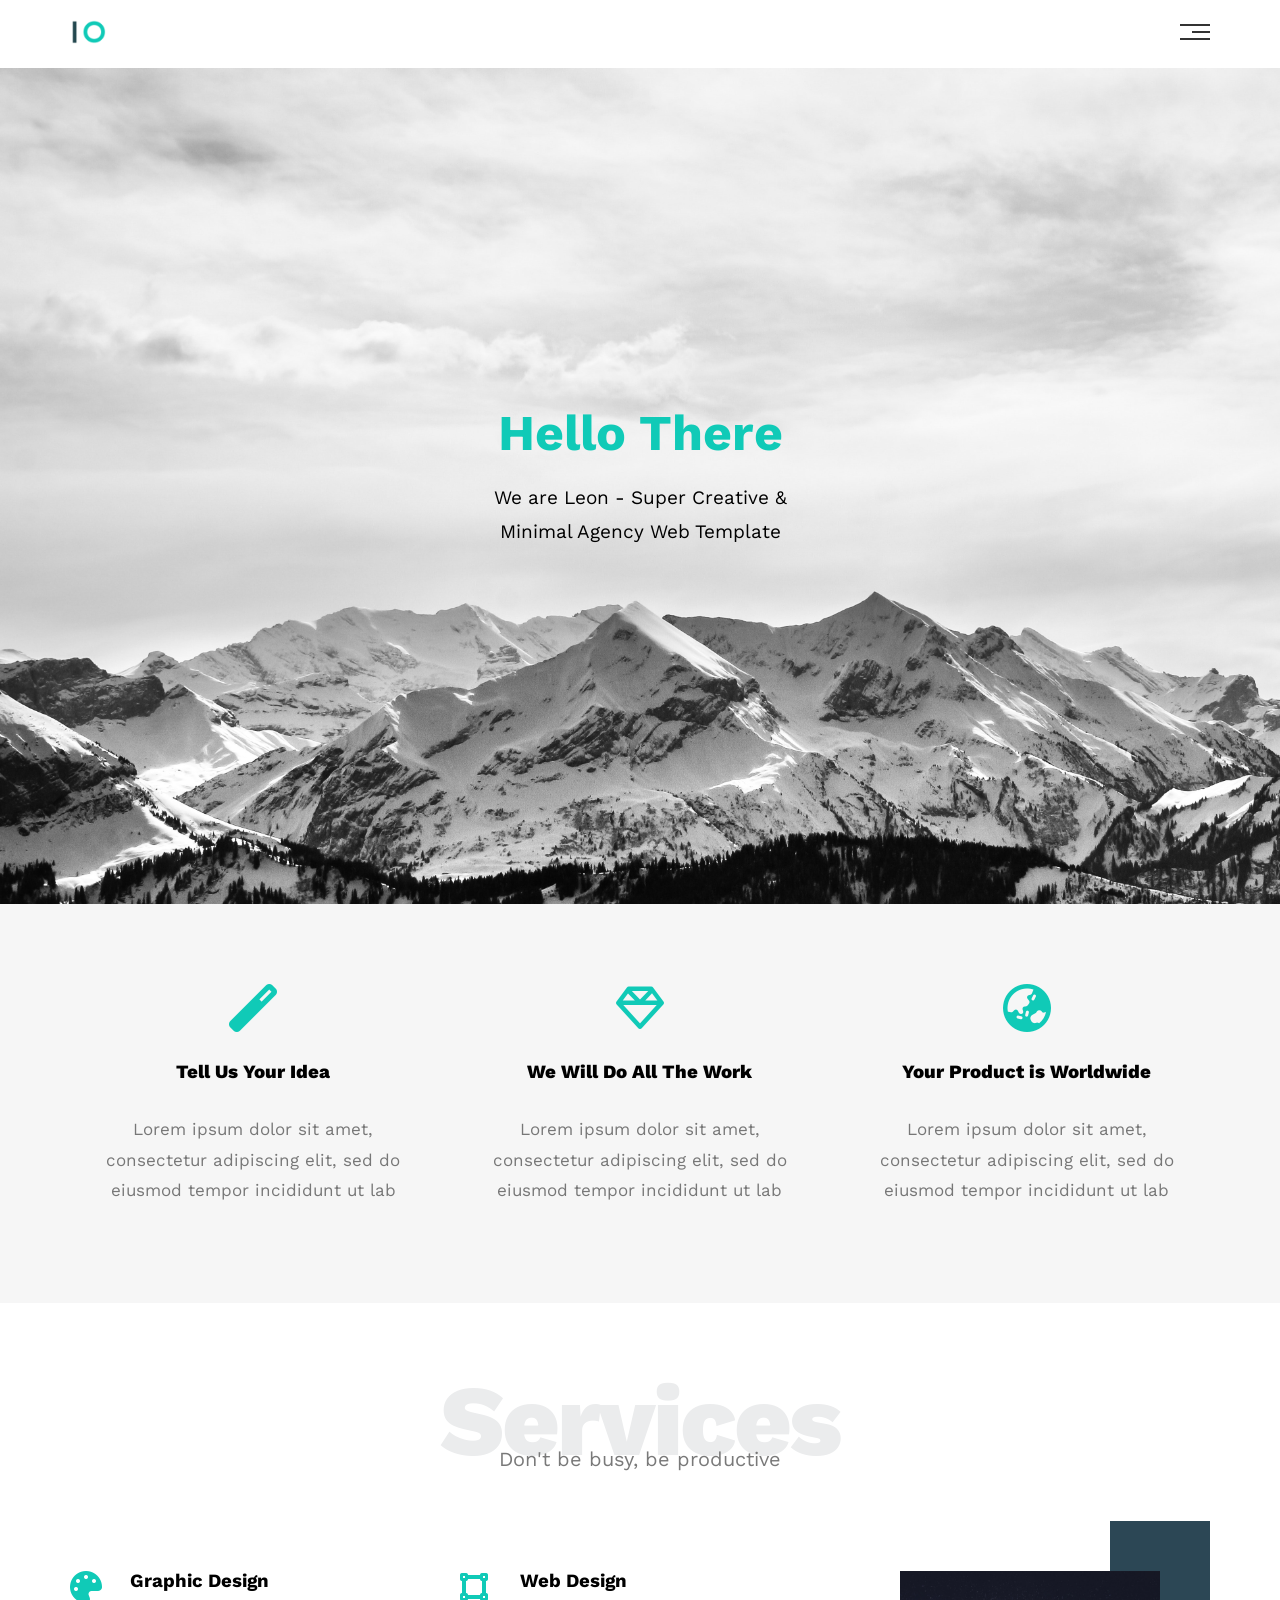
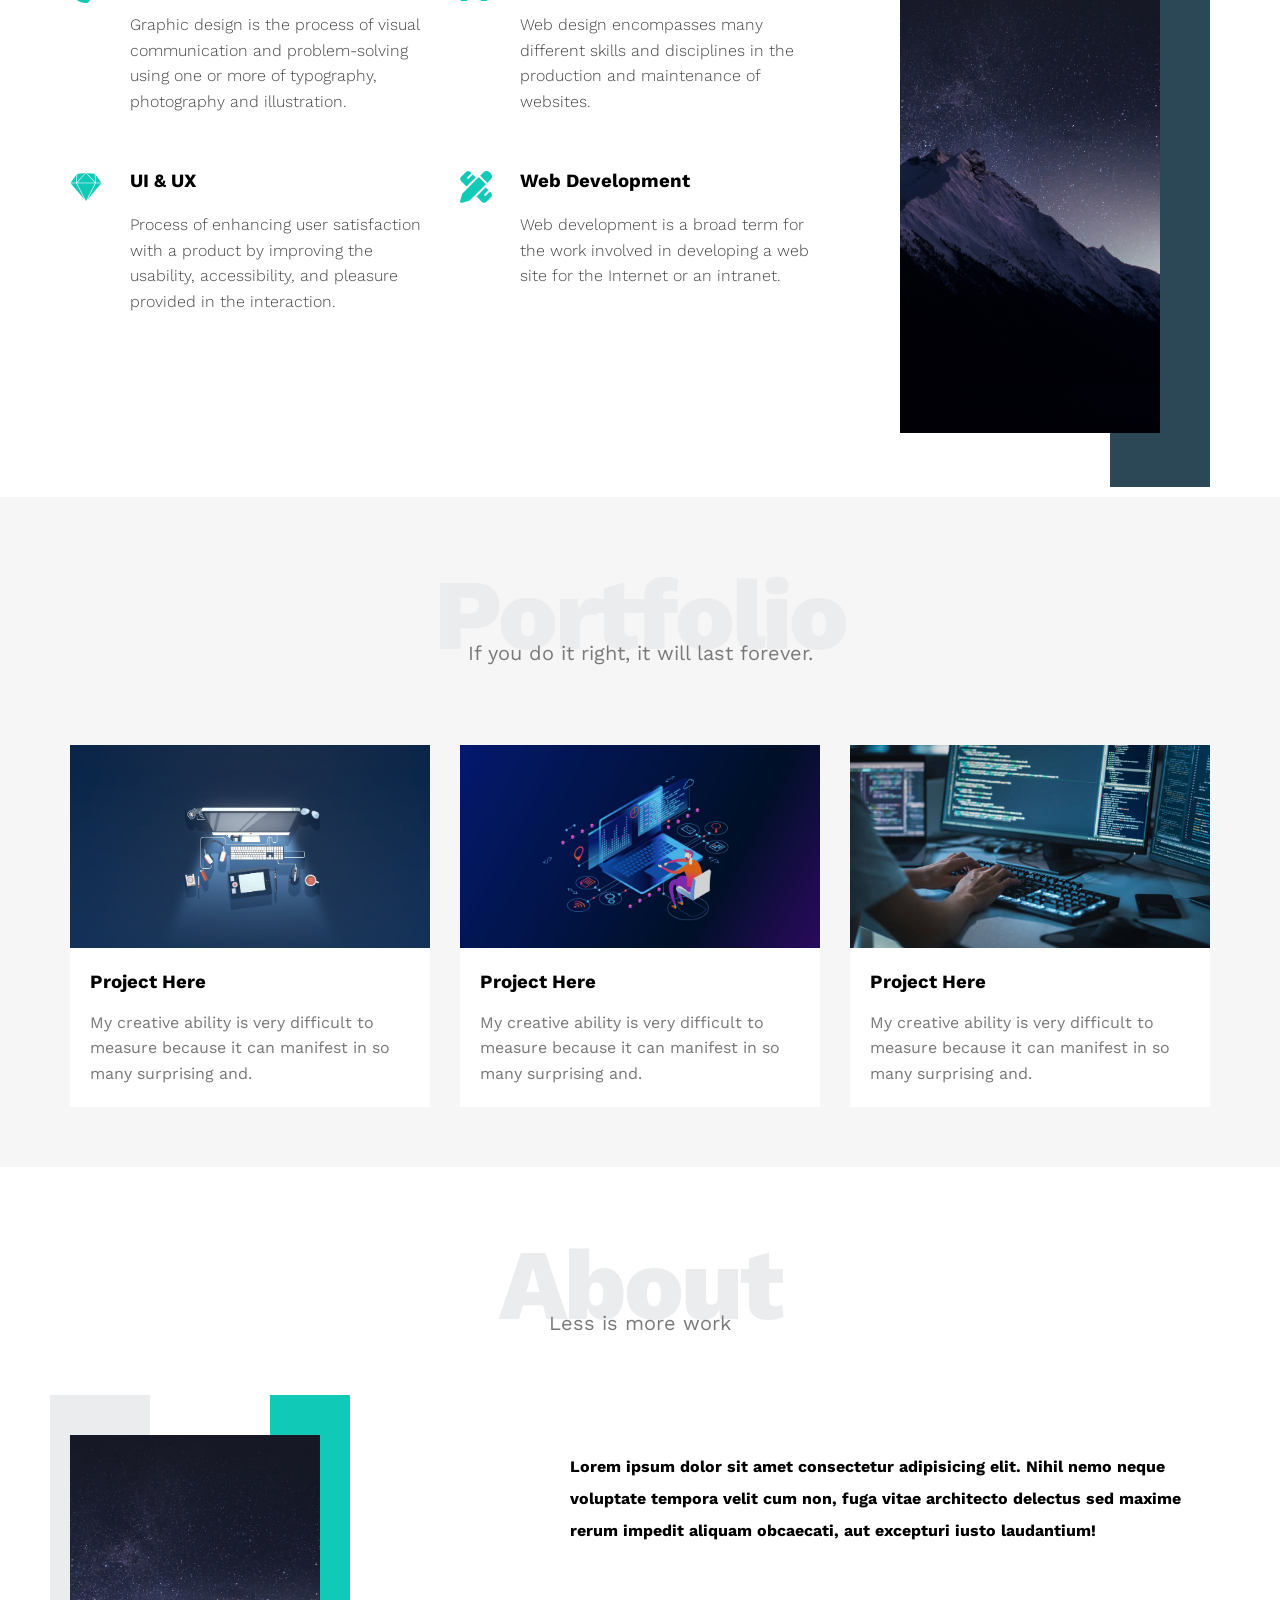
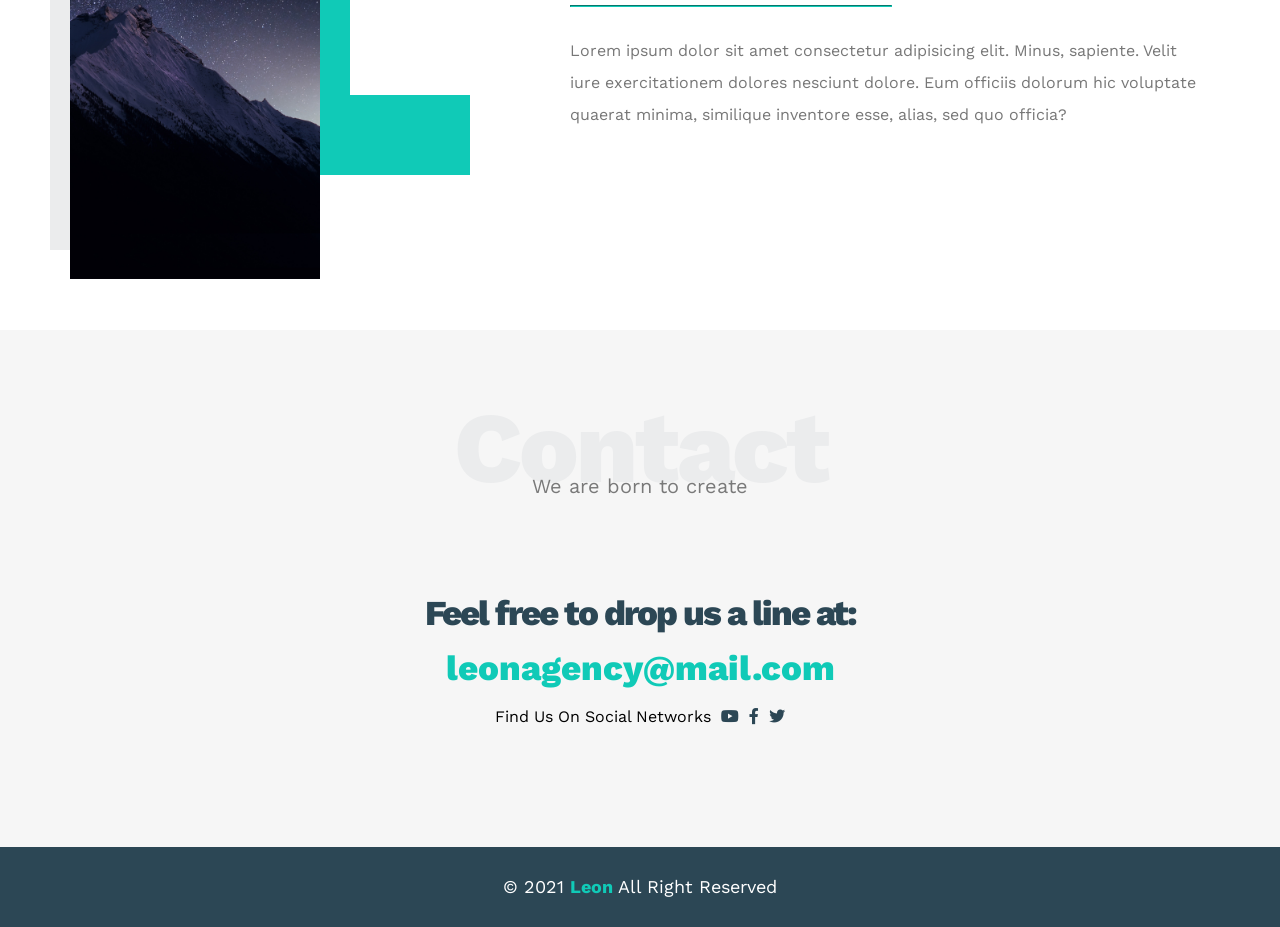
==== index.html @ 359e612f "Add files via upload" ====
<!DOCTYPE html>
<html lang="en">
  <head>
    <meta charset="UTF-8" />
    <meta http-equiv="X-UA-Compatible" content="IE=edge" />
    <meta name="viewport" content="width=device-width, initial-scale=1.0" />
    <title>Leon | Template One</title>
    <!-- Main Template CSS File -->
    <link rel="stylesheet" href="css/leon.css" />
    <!-- Render All Elements Normally -->
    <link rel="stylesheet" href="css/normalize.css" />
    <!-- Font Awesome Library -->
    <link rel="stylesheet" href="css/all.min.css" />
    <!-- Google Fonts -->
    <link rel="preconnect" href="https://fonts.gstatic.com" />
    <link
      href="https://fonts.googleapis.com/css2?family=Work+Sans:wght@200;300;400;500;600;700;800&#038;display=swap"
      rel="stylesheet"
    />
  </head>
  <body>
    <!-- Start Header -->
    <div class="header">
      <div class="container">
        <a href="#"><img decoding="async" class="logo" src="images/logo.png" alt="" /></a>
        <div class="links">
          <span class="icon">
            <span></span>
            <span></span>
            <span></span>
          </span>
        </div>
      </div>
    </div>
    <!-- End Header -->
    <!-- Start Landing Section -->
    <div class="landing">
      <div class="intro-text">
        <h1>Hello There</h1>
        <p>We are Leon - Super Creative & Minimal Agency Web Template</p>
      </div>
    </div>
    <!-- End Landing Section -->
    <!-- Start Features -->
    <div class="features">
      <div class="container">
        <div class="feat">
          <i class="fas fa-magic fa-3x"></i>
          <h3>Tell Us Your Idea</h3>
          <p>Lorem ipsum dolor sit amet, consectetur adipiscing elit, sed do eiusmod tempor incididunt ut lab</p>
        </div>
        <div class="feat">
          <i class="far fa-gem fa-3x"></i>
          <h3>We Will Do All The Work</h3>
          <p>Lorem ipsum dolor sit amet, consectetur adipiscing elit, sed do eiusmod tempor incididunt ut lab</p>
        </div>
        <div class="feat">
          <i class="fas fa-globe-asia fa-3x"></i>
          <h3>Your Product is Worldwide</h3>
          <p>Lorem ipsum dolor sit amet, consectetur adipiscing elit, sed do eiusmod tempor incididunt ut lab</p>
        </div>
      </div>
    </div>
    <!-- End Features -->
    <!-- Start Services -->
    <div class="services" id="services">
      <div class="container">
        <h2 class="special-heading">Services</h2>
        <p>Don't be busy, be productive</p>
        <div class="services-content">
          <div class="col">
            <!-- Start Service -->
            <div class="srv">
              <i class="fas fa-palette fa-2x"></i>
              <div class="text">
                <h3>Graphic Design</h3>
                <p>
                  Graphic design is the process of visual communication and problem-solving using one or more of
                  typography, photography and illustration.
                </p>
              </div>
            </div>
            <div class="srv">
              <i class="fab fa-sketch fa-2x"></i>
              <div class="text">
                <h3>UI & UX</h3>
                <p>
                  Process of enhancing user satisfaction with a product by improving the usability, accessibility, and
                  pleasure provided in the interaction.
                </p>
              </div>
            </div>
            <!-- End Service -->
          </div>
          <div class="col">
            <!-- Start Services -->
            <div class="srv">
              <i class="fas fa-vector-square fa-2x"></i>
              <div class="text">
                <h3>Web Design</h3>
                <p>
                  Web design encompasses many different skills and disciplines in the production and maintenance of
                  websites.
                </p>
              </div>
            </div>
            <div class="srv">
              <i class="fas fa-pencil-ruler fa-2x"></i>
              <div class="text">
                <h3>Web Development</h3>
                <p>
                  Web development is a broad term for the work involved in developing a web site for the Internet or an
                  intranet.
                </p>
              </div>
            </div>
            <!-- End Services -->
          </div>
          <div class="col">
            <div class="image image-column">
              <img decoding="async" src="images/about.jpg" alt="" />
            </div>
          </div>
        </div>
      </div>
    </div>
    <!-- End Services -->
    <!-- Start Portfolio -->
    <div class="portfolio" id="portfolio">
      <div class="container">
        <h2 class="special-heading">Portfolio</h2>
        <p>If you do it right, it will last forever.</p>
        <div class="portfolio-content">
          <div class="card">
            <img decoding="async" src="images/portfolio-1.jpg" alt="" />
            <div class="info">
              <h3>Project Here</h3>
              <p>My creative ability is very difficult to measure because it can manifest in so many surprising and.</p>
            </div>
          </div>
          <div class="card">
            <img decoding="async" src="images/portfolio-2.jpg" alt="" />
            <div class="info">
              <h3>Project Here</h3>
              <p>My creative ability is very difficult to measure because it can manifest in so many surprising and.</p>
            </div>
          </div>
          <div class="card">
            <img decoding="async" src="images/istockphoto-1356364287-612x612.jpg" alt="" />
            <div class="info">
              <h3>Project Here</h3>
              <p>My creative ability is very difficult to measure because it can manifest in so many surprising and.</p>
            </div>
          </div>
        </div>
      </div>
    </div>
    <!-- End Portfolio -->
    <!-- Start About -->
    <div class="about" id="about">
      <div class="container">
        <h2 class="special-heading">About</h2>
        <p>Less is more work</p>
        <div class="about-content">
          <div class="image">
            <img decoding="async" src="images/about.jpg" alt="" />
          </div>
          <div class="text">
            <p>
              Lorem ipsum dolor sit amet consectetur adipisicing elit. Nihil nemo neque voluptate tempora velit cum non,
              fuga vitae architecto delectus sed maxime rerum impedit aliquam obcaecati, aut excepturi iusto laudantium!
            </p>
            <hr />
            <p>
              Lorem ipsum dolor sit amet consectetur adipisicing elit. Minus, sapiente. Velit iure exercitationem
              dolores nesciunt dolore. Eum officiis dolorum hic voluptate quaerat minima, similique inventore esse,
              alias, sed quo officia?
            </p>
          </div>
        </div>
      </div>
    </div>
    <!-- End About -->
    <!-- Start Contact -->
    <div class="contact" id="contact">
      <div class="container">
        <h2 class="special-heading">Contact</h2>
        <p>We are born to create</p>
        <div class="info">
          <p class="label">Feel free to drop us a line at:</p>
          <a href="mailto:leonagency@mail.com?subject=Contact" class="link">leonagency@mail.com</a>
          <div class="social">
            Find Us On Social Networks
            <i class="fab fa-youtube"></i>
            <i class="fab fa-facebook-f"></i>
            <i class="fab fa-twitter"></i>
          </div>
        </div>
      </div>
    </div>
    <!-- End Contact -->
    <!-- Start Footer -->
    <div class="footer">&copy; 2021 <span>Leon</span> All Right Reserved</div>
    <!-- End Footer -->
    <script src="js/main.js"></script>
  </body>
</html>
---- css/leon.css ----
/* Start Variables */
:root {
    --main-color: #10cab7;
    --secondary-color: #2c4755;
    --section-padding: 60px;
    --section-background: #f6f6f6;
    --main-duration: 0.5s;
  }
  /* End Variables */
  /* Start Global Rules */
  * {
    -webkit-box-sizing: border-box;
    -moz-box-sizing: border-box;
    box-sizing: border-box;
  }
  html {
    scroll-behavior: smooth;
  }
  body {
    font-family: "Work Sans", sans-serif;
  }
  .container {
    padding-left: 15px;
    padding-right: 15px;
    margin-left: auto;
    margin-right: auto;
  }
  /* Small */
  @media (min-width: 768px) {
    .container {
      width: 750px;
    }
  }
  /* Medium */
  @media (min-width: 992px) {
    .container {
      width: 970px;
    }
  }
  /* Large */
  @media (min-width: 1200px) {
    .container {
      width: 1170px;
    }
  }
  /* End Global Rules */
  /* Start Components */
  .special-heading {
    color: #ebeced;
    font-size: 100px;
    text-align: center;
    font-weight: 800;
    letter-spacing: -3px;
    margin: 0;
  }
  .special-heading + p {
    margin: -30px 0 0;
    font-size: 20px;
    text-align: center;
    color: #797979;
  }
  @media (max-width: 767px) {
    .special-heading {
      font-size: 60px;
    }
    .special-heading + p {
      margin-top: -20px;
    }
  }
  /* End Components */
  /* Start Header */
  .header {
    padding: 20px;
  }
  .header .container {
    display: flex;
    justify-content: space-between;
    align-items: center;
  }
  .header .logo {
    width: 60px;
  }
  .header .links {
    position: relative;
  }
  /* .header .links:hover .icon span:nth-child(2) {
    width: 100%;
  } */
  .header .links .icon {
    width: 30px;
    display: flex;
    flex-wrap: wrap;
    justify-content: flex-end;
    cursor: pointer;
  }
  .header .links .icon span {
    background-color: #333;
    margin-bottom: 5px;
    height: 2px;
    cursor: pointer;
  }
  .header .links .icon span:first-child {
    width: 100%;
  }
  .header .links .icon span:nth-child(2) {
    width: 60%;
    transition: var(--main-duration);
  }
  .header .links .icon span:last-child {
    width: 100%;
  }
  .header .links ul {
    list-style: none;
    margin: 0;
    padding: 0;
    background-color: #f6f6f6;
    position: absolute;
    right: 0;
    min-width: 200px;
    top: calc(100% + 15px);
    /* display: none; */
    z-index: 1;
  }
  .header .links ul::before {
    content: "";
    border-width: 10px;
    border-style: solid;
    border-color: transparent transparent #f6f6f6 transparent;
    position: absolute;
    right: 5px;
    top: -20px;
  }
  .header .links ul li a {
    display: block;
    padding: 15px;
    text-decoration: none;
    color: #333;
    transition: var(--main-duration);
  }
  .header .links ul li a:hover {
    padding-left: 25px;
  }
  .header .links ul li:not(:last-child) a {
    border-bottom: 1px solid #ddd;
  }
  /* End Header */
  /* Start Landing Section */
  .landing {
    background-image: url(../images/landing.jpg);
    background-size: cover;
    height: calc(100vh - 64px);
    position: relative;
  }
  .landing .intro-text {
    position: absolute;
    left: 50%;
    top: 50%;
    text-align: center;
    transform: translate(-50%, -50%);
    width: 320px;
    max-width: 100%;
  }
  .landing .intro-text h1 {
    margin: 0;
    font-weight: bold;
    font-size: 50px;
    color: var(--main-color);
  }
  .landing .intro-text p {
    font-size: 19px;
    line-height: 1.8;
  }
  /* End Landing Section */
  /* Start Features */
  .features {
    padding-top: var(--section-padding);
    padding-bottom: var(--section-padding);
    background-color: var(--section-background);
  }
  .features .container {
    display: grid;
    grid-template-columns: repeat(auto-fill, minmax(300px, 1fr));
    grid-gap: 20px;
  }
  .features .feat {
    padding: 20px;
    text-align: center;
  }
  .features .feat i {
    color: var(--main-color);
  }
  .features .feat h3 {
    font-weight: 800;
    margin: 30px 0;
  }
  .features .feat p {
    line-height: 1.8;
    color: #777;
    font-size: 17px;
  }
  /* End Features */
  /* Start Services  */
  .services {
    padding-top: var(--section-padding);
    padding-bottom: var(--section-padding);
  }
  .services .services-content {
    display: grid;
    grid-template-columns: repeat(auto-fill, minmax(300px, 1fr));
    grid-gap: 30px;
    margin-top: 100px;
  }
  .services .services-content .srv {
    display: flex;
    margin-bottom: 40px;
  }
  @media (max-width: 767px) {
    .services .services-content .srv {
      flex-direction: column;
      text-align: center;
    }
  }
  .services .services-content .srv i {
    color: var(--main-color);
    flex-basis: 60px;
  }
  .services .services-content .srv .text {
    flex: 1;
  }
  .services .services-content .srv .text h3 {
    margin: 0 0 20px;
  }
  .services .services-content .srv .text p {
    color: #444;
    font-weight: 300;
    line-height: 1.6;
  }
  .services .services-content .image {
    text-align: center;
    position: relative;
  }
  .services .services-content .image::before {
    content: "";
    background-color: var(--secondary-color);
    width: 100px;
    height: calc(100% + 100px);
    top: -50px;
    position: absolute;
    right: 0;
    z-index: -1;
  }
  .services .services-content .image img {
    width: 260px;
  }
  @media (max-width: 1199px) {
    .image-column {
      display: none;
    }
  }
  /* Start Services  */
  /* Start Portfolio */
  .portfolio {
    padding-top: var(--section-padding);
    padding-bottom: var(--section-padding);
    background-color: var(--section-background);
  }
  .portfolio .portfolio-content {
    display: grid;
    grid-template-columns: repeat(auto-fill, minmax(300px, 1fr));
    grid-gap: 30px;
    margin-top: 80px;
  }
  .portfolio .portfolio-content .card {
    background-color: white;
    cursor: pointer;
    transition: 0.5s;
    -webkit-transition: 0.5s;
    -moz-transition: 0.5s;
    -ms-transition: 0.5s;
    -o-transition: 0.5s;
}
  .portfolio .portfolio-content .card img {
    max-width: 100%;
    transition: 0.5s;
    -webkit-transition: 0.5s;
    -moz-transition: 0.5s;
    -ms-transition: 0.5s;
    -o-transition: 0.5s;
  }
  .portfolio .portfolio-content .card:hover{
    background-color: var(--main-color);
    color: var(--section-background);
}

.portfolio .portfolio-content .card:hover img {
  transform: scale(102%);
  -webkit-transform: scale(102%);
  -moz-transform: scale(102%);
  -ms-transform: scale(102%);
  -o-transform: scale(102%);
}

  .portfolio .portfolio-content .card .info {
    padding: 20px;
  }
  .portfolio .portfolio-content .card .info h3 {
    margin: 0;
  }
  .portfolio .portfolio-content .card .info p {
    color: #777;
    line-height: 1.6;
    margin-bottom: 0;
  }
  .portfolio .portfolio-content .card:hover p{
    color: var(--section-background);
}
  /* End Portfolio */
  /* Start About */
  .about {
    padding-top: var(--section-padding);
    padding-bottom: calc(var(--section-padding) + 60px);
  }
  .about .about-content {
    margin-top: 100px;
    display: flex;
    flex-wrap: wrap;
    justify-content: space-between;
  }
  @media (max-width: 991px) {
    .about .about-content {
      flex-direction: column;
      text-align: center;
    }
  }
  .about .about-content .image {
    position: relative;
    width: 250px;
    height: 375px;
  }
  @media (max-width: 991px) {
    .about .about-content .image {
      margin: 0 auto 60px;
    }
  }
  .about .about-content .image::before {
    content: "";
    position: absolute;
    background-color: #ebeced;
    width: 100px;
    height: calc(100% + 80px);
    top: -40px;
    left: -20px;
    z-index: -1;
  }
  .about .about-content .image::after {
    top: -40px;
    content: "";
    position: absolute;
    width: 120px;
    height: 300px;
    border-left: 80px solid var(--main-color);
    border-bottom: 80px solid var(--main-color);
    z-index: -1;
    right: -150px;
  }
  @media (max-width: 991px) {
    .about .about-content .image::before,
    .about .about-content .image::after {
      display: none;
    }
  }
  .about .about-content .image img {
    max-width: 100%;
  }
  .about .about-content .text {
    flex-basis: calc(100% - 500px);
  }
  .about .about-content .text p:first-of-type {
    font-weight: bold;
    line-height: 2;
    margin-bottom: 50px;
  }
  .about .about-content .text hr {
    width: 50%;
    display: inline-block;
    border-color: var(--main-color);
  }
  .about .about-content .text p:last-of-type {
    line-height: 2;
    color: #777;
  }
  /* End About */
  /* Start Contact */
  .contact {
    padding-top: var(--section-padding);
    padding-bottom: var(--section-padding);
    background-color: var(--section-background);
  }
  .contact .info {
    padding-top: var(--section-padding);
    padding-bottom: var(--section-padding);
    text-align: center;
  }
  .contact .info .label {
    font-size: 35px;
    font-weight: 800;
    color: var(--secondary-color);
    letter-spacing: -2px;
    margin-bottom: 15px;
  }
  .contact .info .link {
    display: block;
    font-size: 35px;
    font-weight: 800;
    color: var(--main-color);
    text-decoration: none;
  }
  .contact .info .social {
    display: flex;
    justify-content: center;
    margin-top: 20px;
    font-size: 16px;
  }
  .contact .info .social i {
    margin-left: 10px;
    color: var(--secondary-color);
  }
  @media (max-width: 767px) {
    .contact .info .label,
    .contact .info .link {
      font-size: 25px;
    }
  }
  /* End Contact */
  /* Start Footer */
  .footer {
    background-color: var(--secondary-color);
    color: white;
    padding: 30px 10px;
    text-align: center;
    font-size: 18px;
  }
  .footer span {
    font-weight: bold;
    color: var(--main-color);
  }
  /* End Footer */
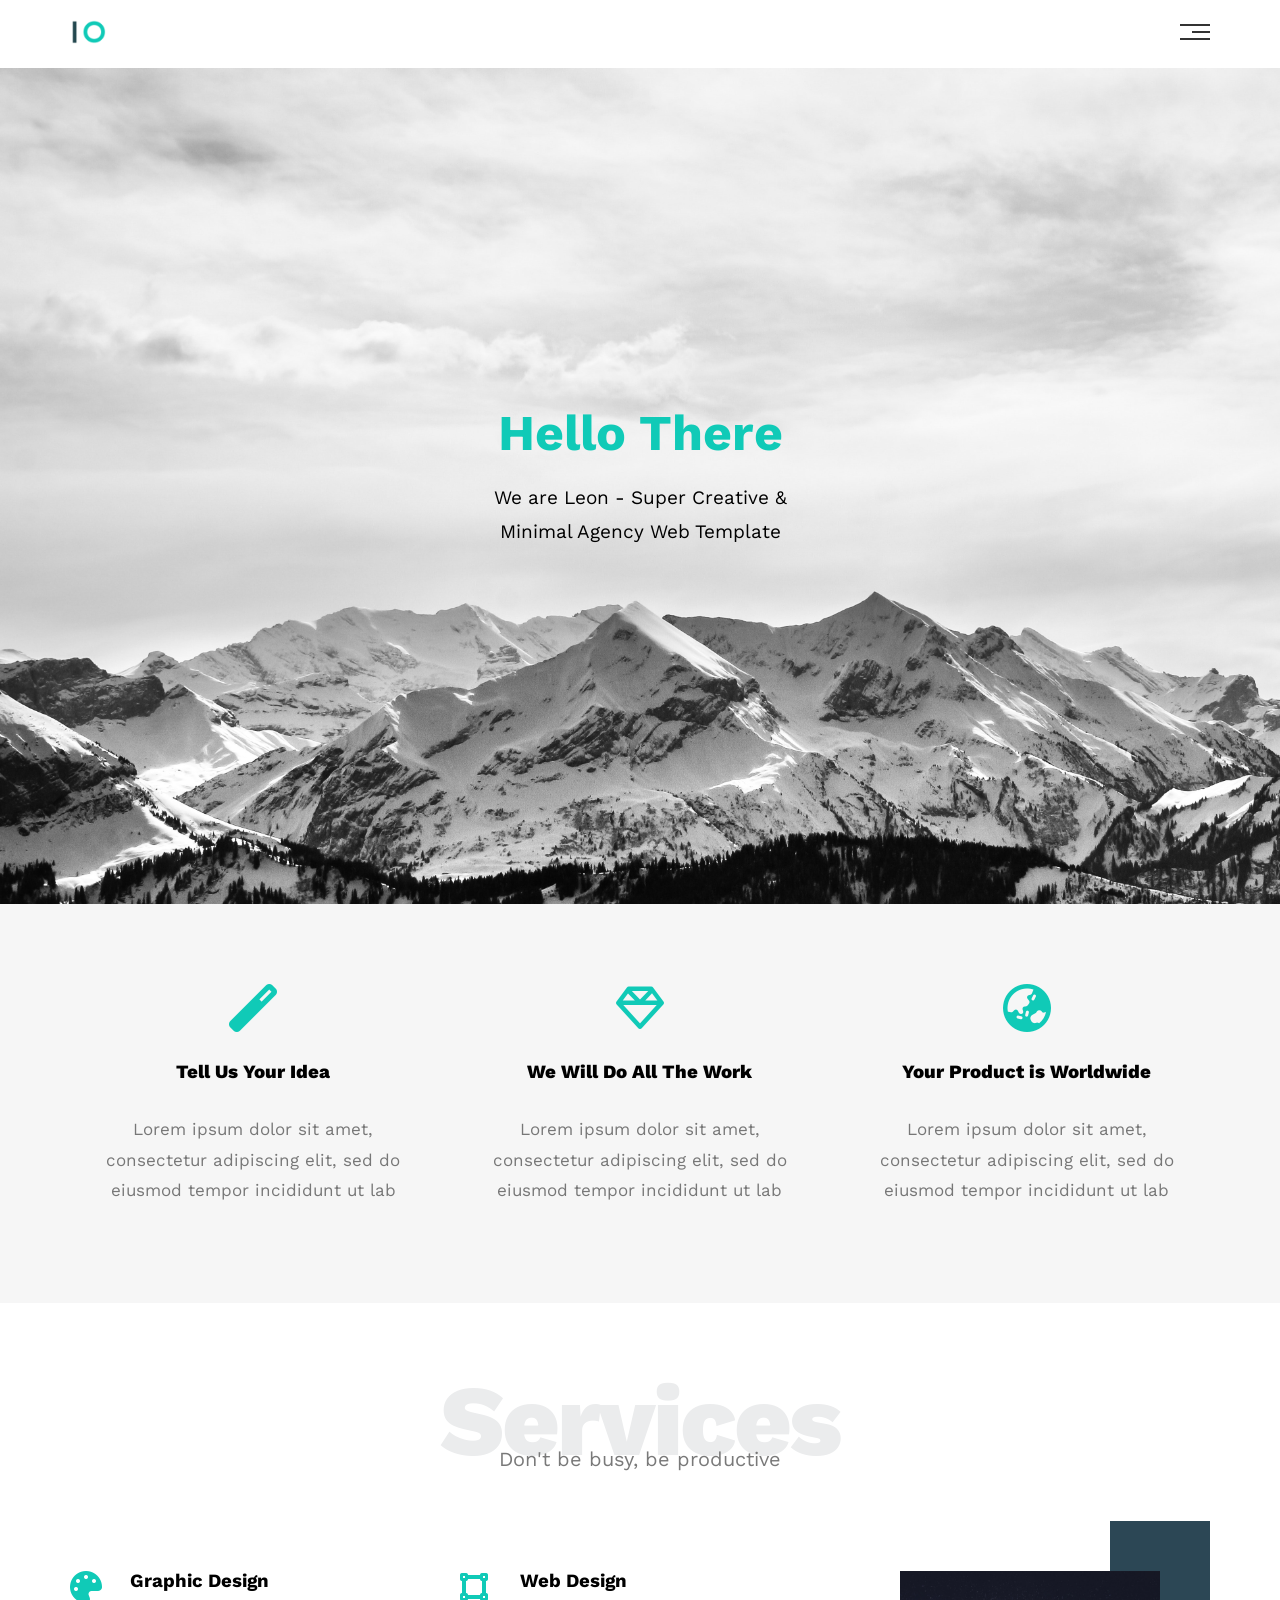
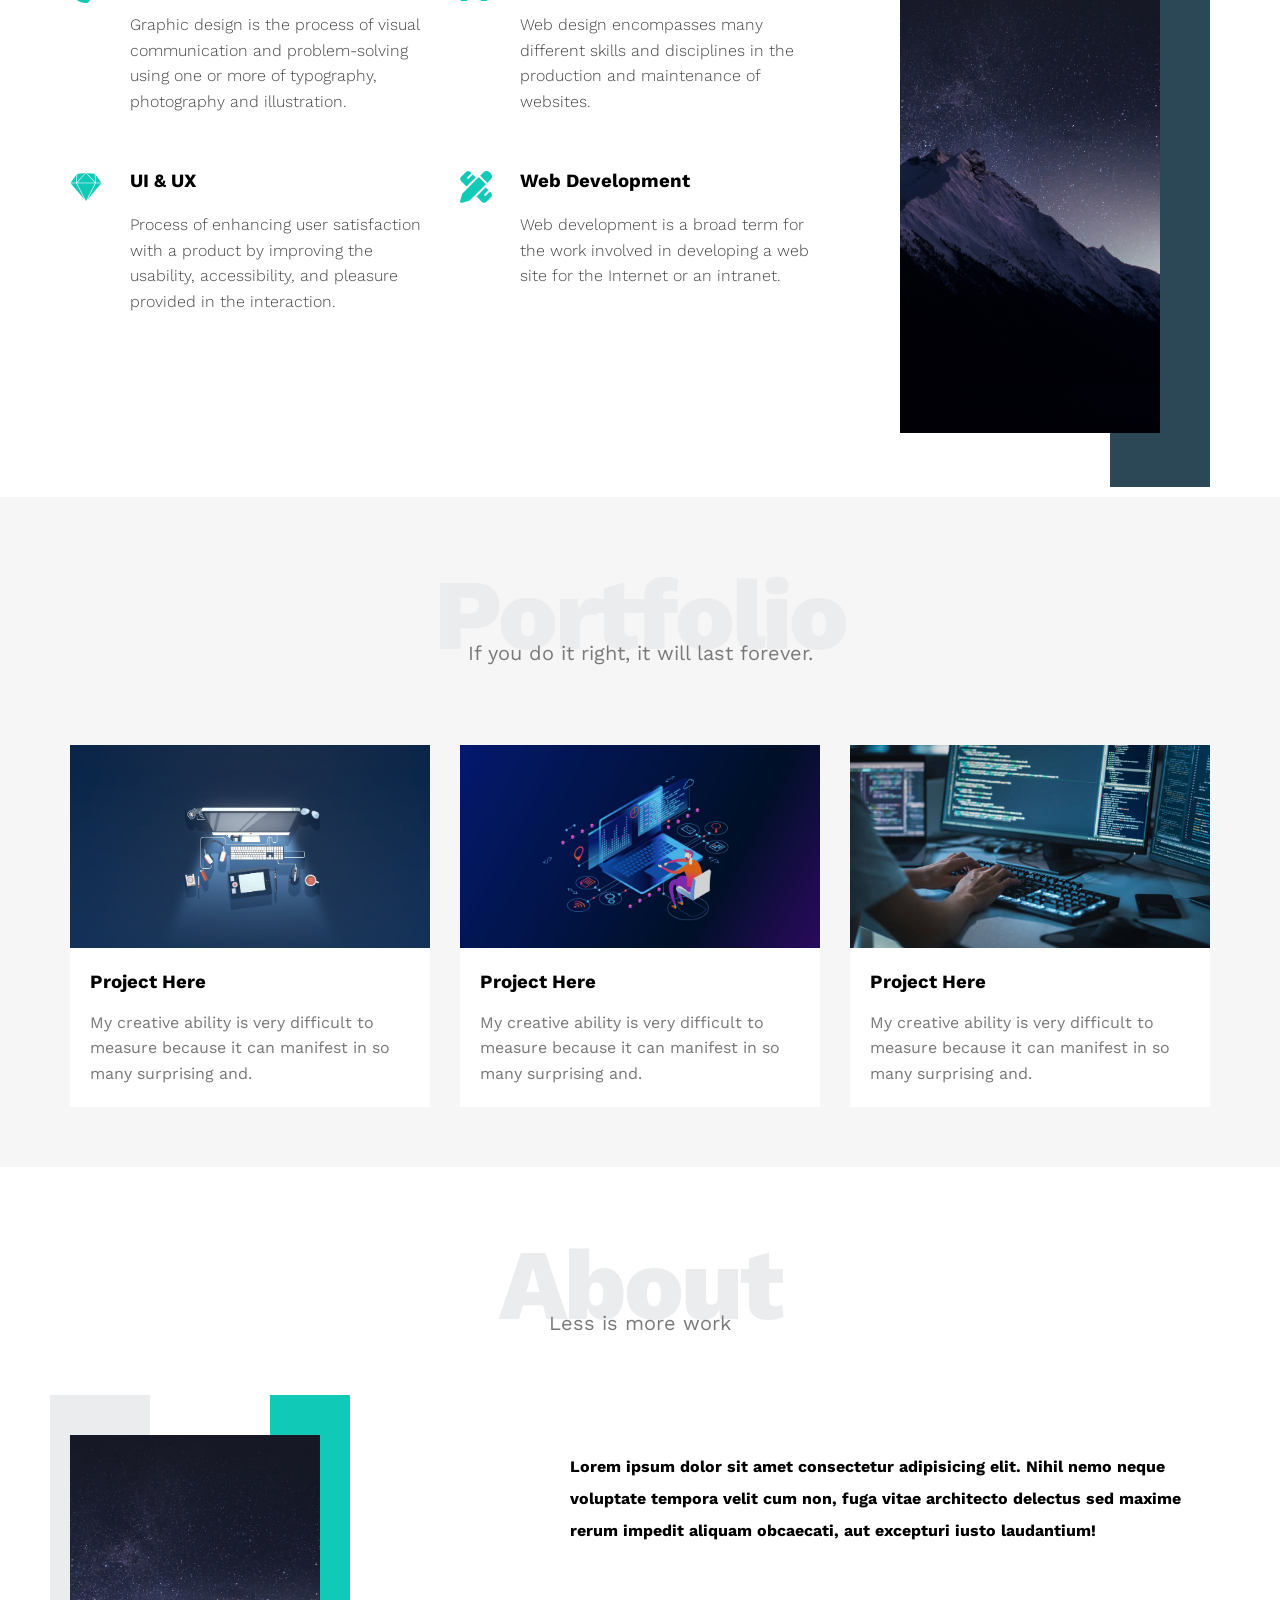
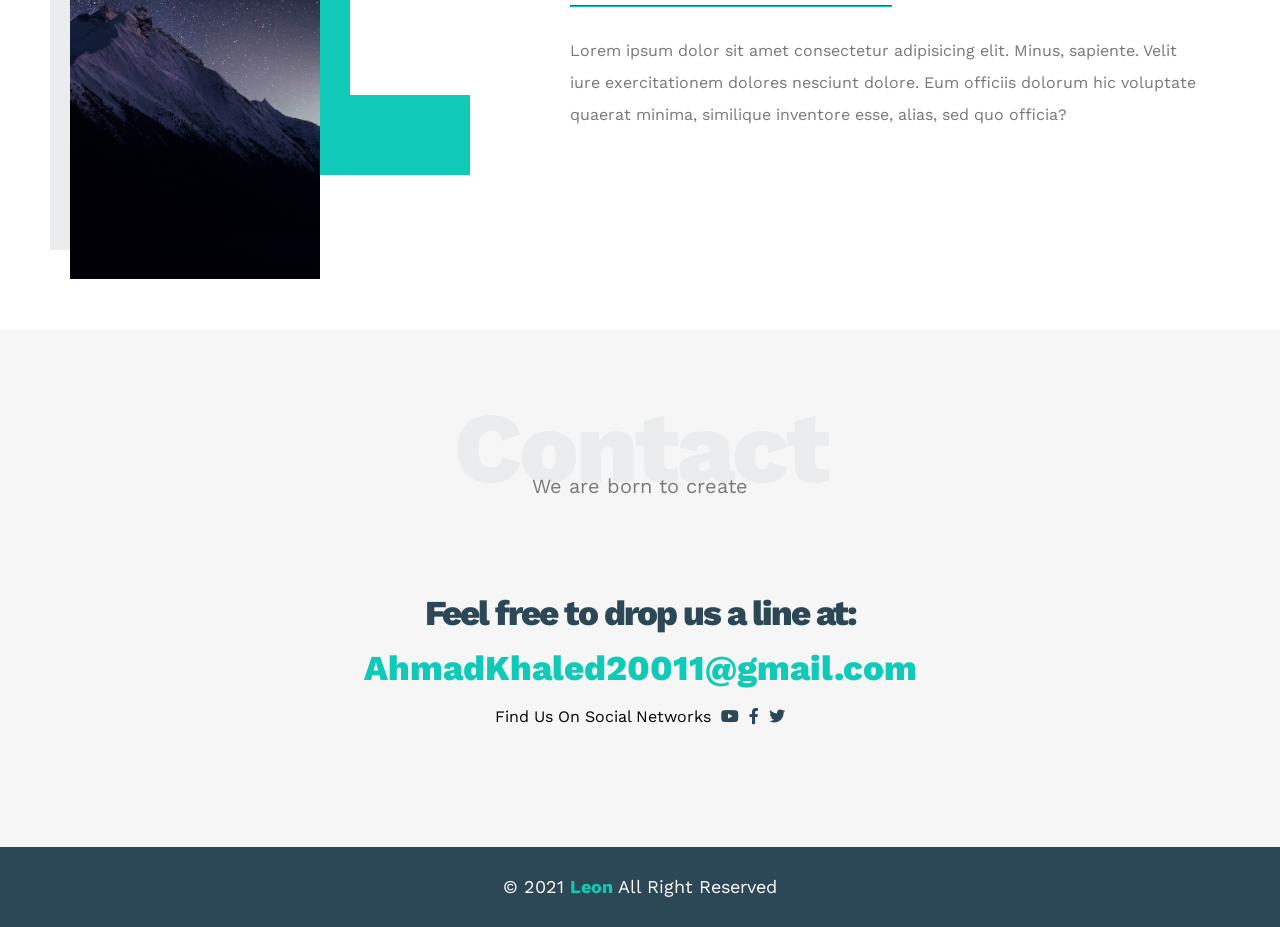
==== commit 4f6d6d1b: "Update index.html" ====
--- a/index.html
+++ b/index.html
@@ -17,6 +17,8 @@
       href="https://fonts.googleapis.com/css2?family=Work+Sans:wght@200;300;400;500;600;700;800&#038;display=swap"
       rel="stylesheet"
     />
+    <!-- icon -->
+    <link rel="icon" href="images/logo.png">
   </head>
   <body>
     <!-- Start Header -->
@@ -188,7 +190,7 @@
         <p>We are born to create</p>
         <div class="info">
           <p class="label">Feel free to drop us a line at:</p>
-          <a href="mailto:leonagency@mail.com?subject=Contact" class="link">leonagency@mail.com</a>
+          <a href="mailto:AhmadKhaled20011@gmail.com?subject=Contact" class="link">AhmadKhaled20011@gmail.com</a>
           <div class="social">
             Find Us On Social Networks
             <i class="fab fa-youtube"></i>
@@ -204,4 +206,4 @@
     <!-- End Footer -->
     <script src="js/main.js"></script>
   </body>
-</html>+</html>
